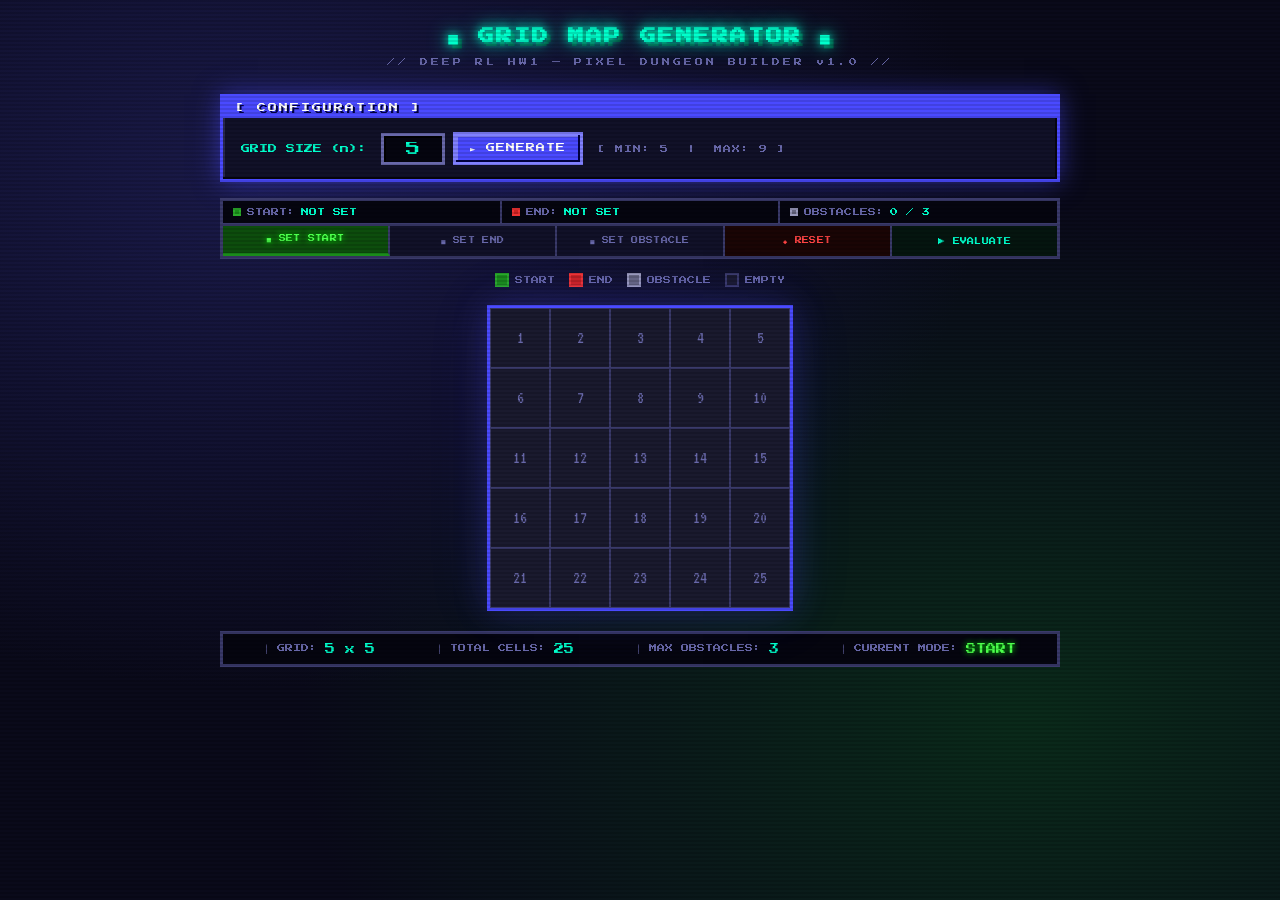
==== docs/index.html @ f70d20e1 "feat: 實作網格地圖策略評估的網頁應用程式，包含前端介面、後端邏輯與部署配置" ====
<!DOCTYPE html>
<html lang="zh-TW">

<head>
    <meta charset="UTF-8" />
    <meta name="viewport" content="width=device-width, initial-scale=1.0" />
    <title>Grid Map Generator — Deep RL HW1</title>
    <meta name="description"
        content="Interactive n×n Grid Map Generator with Policy Evaluation for Deep Reinforcement Learning." />
    <link rel="preconnect" href="https://fonts.googleapis.com" />
    <link href="https://fonts.googleapis.com/css2?family=Press+Start+2P&family=VT323:wght@400&display=swap"
        rel="stylesheet" />
    <style>
        /* ===== PIXEL ART THEME ===== */
        :root {
            --px-bg: #0a0a1a;
            --px-panel: #111128;
            --px-border: #3a3a6a;
            --px-accent: #4a4aff;
            --px-accent2: #00ffcc;
            --px-text: #c8c8ff;
            --px-dim: #6868aa;
            --px-start: #1a8c1a;
            --px-start-bg: #0d4d0d;
            --px-end: #cc2222;
            --px-end-bg: #5c0d0d;
            --px-obstacle: #666680;
            --px-obstacle-bg: #2a2a3a;
            --px-cell: #1a1a2e;
            --px-cell-hover: #252540;
            --px-shadow: #4a4aff88;
            --px-grid-border: #3a3a6a;
            --cell-size: 60px;
            --pixel-border: 3px;
        }

        * {
            box-sizing: border-box;
            margin: 0;
            padding: 0
        }

        body {
            background-color: var(--px-bg);
            color: var(--px-text);
            font-family: 'Press Start 2P', monospace;
            font-size: 10px;
            min-height: 100vh;
            overflow-x: hidden;
            background-image: radial-gradient(ellipse at 20% 20%, #1a1a4a 0%, transparent 50%), radial-gradient(ellipse at 80% 80%, #0a2a1a 0%, transparent 50%)
        }

        .scanlines {
            pointer-events: none;
            position: fixed;
            inset: 0;
            z-index: 9999;
            background: repeating-linear-gradient(0deg, transparent, transparent 2px, rgba(0, 0, 0, .12) 2px, rgba(0, 0, 0, .12) 4px)
        }

        .container {
            max-width: 880px;
            margin: 0 auto;
            padding: 28px 20px
        }

        header {
            text-align: center;
            margin-bottom: 28px
        }

        .title {
            font-size: 16px;
            color: var(--px-accent2);
            text-shadow: 0 0 10px var(--px-accent2), 0 0 20px var(--px-accent2), 4px 4px 0 #004433;
            letter-spacing: 2px;
            margin-bottom: 10px;
            animation: glitch 4s infinite
        }

        .subtitle {
            color: var(--px-dim);
            font-size: 8px;
            letter-spacing: 3px
        }

        @keyframes glitch {

            0%,
            95%,
            100% {
                text-shadow: 0 0 10px var(--px-accent2), 0 0 20px var(--px-accent2), 4px 4px 0 #004433
            }

            96% {
                text-shadow: -3px 0 #ff0080, 3px 0 #00ffff, 0 0 10px var(--px-accent2)
            }

            97% {
                text-shadow: 3px 0 #ff0080, -3px 0 #00ffff, 0 0 10px var(--px-accent2)
            }
        }

        /* CONTROL PANEL */
        .control-panel {
            background: var(--px-panel);
            border: var(--pixel-border) solid var(--px-accent);
            box-shadow: inset -2px -2px 0 #06060f, inset 2px 2px 0 #2a2a50, 0 0 24px var(--px-shadow);
            margin-bottom: 16px
        }

        .panel-header {
            background: var(--px-accent);
            color: #fff;
            font-size: 9px;
            padding: 6px 12px;
            letter-spacing: 2px;
            text-shadow: 2px 2px 0 #000044
        }

        .controls {
            padding: 14px 18px;
            display: flex;
            align-items: center;
            gap: 14px;
            flex-wrap: wrap
        }

        .pixel-label {
            color: var(--px-accent2);
            font-size: 9px;
            white-space: nowrap
        }

        .input-group {
            display: flex;
            gap: 8px;
            align-items: center
        }

        .pixel-input {
            background: #05050f;
            border: var(--pixel-border) solid var(--px-dim);
            color: var(--px-accent2);
            font-family: 'Press Start 2P', monospace;
            font-size: 14px;
            width: 64px;
            padding: 6px 10px;
            outline: none;
            text-align: center;
            box-shadow: inset 2px 2px 0 #000
        }

        .pixel-input:focus {
            border-color: var(--px-accent2);
            box-shadow: inset 2px 2px 0 #000, 0 0 10px rgba(0, 255, 204, .3)
        }

        .pixel-input::-webkit-inner-spin-button {
            -webkit-appearance: none
        }

        .pixel-btn {
            background: var(--px-accent);
            border: var(--pixel-border) solid #8080ff;
            color: #fff;
            font-family: 'Press Start 2P', monospace;
            font-size: 9px;
            padding: 8px 14px;
            cursor: pointer;
            box-shadow: inset -2px -2px 0 #000044, inset 2px 2px 0 #8080ff;
            letter-spacing: 1px;
            white-space: nowrap;
            transition: transform .05s
        }

        .pixel-btn:hover {
            background: #5a5aff;
            box-shadow: inset -2px -2px 0 #000044, inset 2px 2px 0 #aaaaf0, 0 0 12px rgba(74, 74, 255, .6)
        }

        .pixel-btn:active {
            transform: translate(2px, 2px)
        }

        .range-hint {
            color: var(--px-dim);
            font-size: 8px;
            letter-spacing: 1px
        }

        /* STATUS */
        .status-bar {
            background: #05050f;
            border: var(--pixel-border) solid var(--px-border);
            border-bottom: none;
            display: flex
        }

        .status-item {
            flex: 1;
            padding: 7px 10px;
            font-size: 8px;
            display: flex;
            align-items: center;
            gap: 6px;
            border-right: 2px solid var(--px-border);
            color: var(--px-dim)
        }

        .status-item:last-child {
            border-right: none
        }

        .status-dot {
            width: 8px;
            height: 8px;
            display: inline-block;
            border: 2px solid currentColor
        }

        .start-dot {
            background: var(--px-start);
            border-color: #2aaa2a
        }

        .end-dot {
            background: var(--px-end);
            border-color: #ee3333
        }

        .obstacle-dot {
            background: var(--px-obstacle);
            border-color: #9999bb
        }

        #startInfo,
        #endInfo,
        #obstacleInfo {
            color: var(--px-accent2);
            font-size: 8px
        }

        /* MODE SELECTOR */
        .mode-selector {
            display: flex;
            margin-bottom: 14px;
            border: var(--pixel-border) solid var(--px-border);
            overflow: hidden
        }

        .mode-btn {
            flex: 1;
            background: var(--px-panel);
            border: none;
            border-right: 2px solid var(--px-border);
            color: var(--px-dim);
            font-family: 'Press Start 2P', monospace;
            font-size: 7px;
            padding: 9px 2px;
            cursor: pointer;
            transition: background .1s, color .1s;
            letter-spacing: .3px
        }

        .mode-btn:last-child {
            border-right: none
        }

        .mode-btn:hover {
            background: var(--px-cell-hover);
            color: var(--px-text)
        }

        .mode-btn.active[id="modeStart"] {
            background: var(--px-start-bg);
            color: #4cff4c;
            border-bottom: 3px solid var(--px-start);
            text-shadow: 0 0 6px #0f0
        }

        .mode-btn.active[id="modeEnd"] {
            background: var(--px-end-bg);
            color: #ff6666;
            border-bottom: 3px solid var(--px-end);
            text-shadow: 0 0 6px red
        }

        .mode-btn.active[id="modeObstacle"] {
            background: var(--px-obstacle-bg);
            color: #aac;
            border-bottom: 3px solid var(--px-obstacle)
        }

        .reset-btn {
            background: #1a0505;
            color: #f44
        }

        .reset-btn:hover {
            background: #2a0808;
            color: #f66;
            text-shadow: 0 0 6px red
        }

        .eval-btn {
            background: #05150f;
            color: #0fc
        }

        .eval-btn:hover {
            background: #0a2d20;
            color: #8fe;
            text-shadow: 0 0 8px #0fc
        }

        .eval-btn.loading {
            color: var(--px-dim);
            animation: blink .6s step-end infinite
        }

        @keyframes blink {

            0%,
            100% {
                opacity: 1
            }

            50% {
                opacity: .3
            }
        }

        /* LEGEND */
        .legend {
            display: flex;
            gap: 14px;
            justify-content: center;
            margin-bottom: 18px;
            flex-wrap: wrap
        }

        .legend-item {
            display: flex;
            align-items: center;
            gap: 6px;
            font-size: 8px;
            color: var(--px-dim)
        }

        .legend-box {
            width: 14px;
            height: 14px;
            border: 2px solid var(--px-dim);
            display: inline-block
        }

        .start-box {
            background: var(--px-start);
            border-color: #2aaa2a
        }

        .end-box {
            background: var(--px-end);
            border-color: #ee3333
        }

        .obstacle-box {
            background: var(--px-obstacle);
            border-color: #9999bb
        }

        .empty-box {
            background: var(--px-cell);
            border-color: var(--px-border)
        }

        /* GRID */
        .grid-wrapper {
            display: flex;
            justify-content: center;
            margin-bottom: 20px
        }

        .grid-container {
            display: inline-grid;
            gap: 0;
            border: var(--pixel-border) solid var(--px-accent);
            box-shadow: 0 0 30px rgba(74, 74, 255, .25), 0 0 60px rgba(74, 74, 255, .1)
        }

        .grid-cell {
            width: var(--cell-size);
            height: var(--cell-size);
            background: var(--px-cell);
            border: 1px solid var(--px-grid-border);
            display: flex;
            align-items: center;
            justify-content: center;
            font-family: 'VT323', monospace;
            font-size: 18px;
            color: var(--px-dim);
            cursor: pointer;
            user-select: none;
            position: relative;
            transition: background .08s, color .08s
        }

        .grid-cell:hover {
            background: var(--px-cell-hover);
            color: var(--px-text);
            z-index: 1;
            box-shadow: inset 0 0 0 2px var(--px-accent2)
        }

        .grid-cell.start {
            background: var(--px-start);
            color: #afffaf;
            border-color: #2aaa2a;
            box-shadow: inset -2px -2px 0 #0a3a0a, inset 2px 2px 0 #3aee3a, 0 0 15px rgba(26, 140, 26, .6);
            text-shadow: 0 0 6px #0f0;
            animation: pulse-start 1.5s infinite
        }

        .grid-cell.end {
            background: var(--px-end);
            color: #ffafaf;
            border-color: #ee3333;
            box-shadow: inset -2px -2px 0 #3a0a0a, inset 2px 2px 0 #ee3a3a, 0 0 15px rgba(204, 34, 34, .6);
            text-shadow: 0 0 6px red;
            animation: pulse-end 1.5s infinite
        }

        .grid-cell.obstacle {
            background: var(--px-obstacle);
            color: #cce;
            border-color: #9999bb;
            box-shadow: inset -2px -2px 0 #22223a, inset 2px 2px 0 #aaac
        }

        .grid-cell.start::before,
        .grid-cell.end::before {
            content: '';
            position: absolute;
            inset: 3px;
            border: 2px solid rgba(255, 255, 255, .2);
            pointer-events: none
        }

        @keyframes pulse-start {

            0%,
            100% {
                box-shadow: inset -2px -2px 0 #0a3a0a, inset 2px 2px 0 #3aee3a, 0 0 10px rgba(26, 140, 26, .4)
            }

            50% {
                box-shadow: inset -2px -2px 0 #0a3a0a, inset 2px 2px 0 #3aee3a, 0 0 25px rgba(26, 140, 26, .9)
            }
        }

        @keyframes pulse-end {

            0%,
            100% {
                box-shadow: inset -2px -2px 0 #3a0a0a, inset 2px 2px 0 #ee3a3a, 0 0 10px rgba(204, 34, 34, .4)
            }

            50% {
                box-shadow: inset -2px -2px 0 #3a0a0a, inset 2px 2px 0 #ee3a3a, 0 0 25px rgba(204, 34, 34, .9)
            }
        }

        /* INFO */
        .info-panel {
            background: #05050f;
            border: var(--pixel-border) solid var(--px-border);
            padding: 10px 18px;
            display: flex;
            gap: 16px;
            flex-wrap: wrap;
            justify-content: space-around
        }

        .info-row {
            display: flex;
            gap: 8px;
            align-items: center;
            font-size: 8px
        }

        .info-label {
            color: var(--px-dim)
        }

        .info-value {
            color: var(--px-accent2);
            font-size: 10px
        }

        .mode-start {
            color: #4cff4c;
            text-shadow: 0 0 6px #0f0
        }

        .mode-end {
            color: #f66;
            text-shadow: 0 0 6px red
        }

        .mode-obstacle {
            color: #aac
        }

        /* TOAST */
        .toast {
            position: fixed;
            top: 20px;
            right: 20px;
            background: var(--px-panel);
            border: var(--pixel-border) solid var(--px-accent);
            color: var(--px-accent2);
            font-family: 'Press Start 2P', monospace;
            font-size: 8px;
            padding: 10px 18px;
            z-index: 10000;
            box-shadow: 0 0 20px var(--px-shadow);
            animation: slideIn .2s steps(4, end);
            letter-spacing: 1px;
            max-width: 250px;
            line-height: 1.8
        }

        .toast.error {
            border-color: var(--px-end);
            color: #f88;
            box-shadow: 0 0 20px rgba(204, 34, 34, .4)
        }

        .toast.success {
            border-color: var(--px-start);
            color: #8f8;
            box-shadow: 0 0 20px rgba(26, 140, 26, .4)
        }

        @keyframes slideIn {
            from {
                transform: translateX(120%)
            }

            to {
                transform: translateX(0)
            }
        }

        /* EVAL SECTION */
        .eval-section {
            margin-top: 24px;
            border: var(--pixel-border) solid var(--px-accent2);
            background: var(--px-panel);
            box-shadow: inset -2px -2px 0 #06060f, inset 2px 2px 0 #133322, 0 0 30px rgba(0, 255, 204, .12);
            animation: fadeInUp .4s ease
        }

        @keyframes fadeInUp {
            from {
                opacity: 0;
                transform: translateY(16px)
            }

            to {
                opacity: 1;
                transform: translateY(0)
            }
        }

        .eval-header {
            background: linear-gradient(90deg, #004433, #002244);
            border-bottom: 2px solid var(--px-accent2);
            padding: 8px 14px;
            display: flex;
            justify-content: space-between;
            align-items: center;
            flex-wrap: wrap;
            gap: 6px
        }

        .eval-title {
            color: var(--px-accent2);
            font-size: 9px;
            text-shadow: 0 0 8px var(--px-accent2);
            letter-spacing: 1px
        }

        .eval-subtitle {
            color: var(--px-dim);
            font-size: 7px;
            letter-spacing: 2px
        }

        .matrices-row {
            display: flex;
            padding: 18px;
            justify-content: center;
            flex-wrap: wrap;
            gap: 20px
        }

        .matrix-block {
            display: flex;
            flex-direction: column;
            align-items: center;
            gap: 10px
        }

        .matrix-title {
            color: var(--px-accent2);
            font-size: 8px;
            letter-spacing: 1px;
            text-shadow: 0 0 6px rgba(0, 255, 204, .4)
        }

        .matrix-grid {
            display: inline-grid;
            gap: 0;
            border: var(--pixel-border) solid var(--px-accent2);
            box-shadow: 0 0 20px rgba(0, 255, 204, .15)
        }

        .m-cell {
            border: 1px solid #2a2a50;
            display: flex;
            align-items: center;
            justify-content: center;
            font-family: 'VT323', monospace;
            user-select: none;
            transition: background .15s
        }

        .m-cell.val-cell {
            font-size: 13px;
            color: var(--px-accent2);
            background: var(--px-cell);
            padding: 4px;
            flex-direction: column;
            gap: 1px
        }

        .m-cell.pol-cell {
            font-size: 26px;
            color: var(--px-text);
            background: var(--px-cell)
        }

        .m-cell.m-obstacle {
            background: var(--px-obstacle) !important;
            color: #cce !important;
            box-shadow: inset -2px -2px 0 #22223a, inset 2px 2px 0 #aaac
        }

        .m-cell.m-start {
            background: var(--px-start) !important;
            color: #afffaf !important;
            box-shadow: inset -2px -2px 0 #0a3a0a, inset 2px 2px 0 #3aee3a;
            font-size: 11px
        }

        .m-cell.m-end {
            background: var(--px-end) !important;
            color: #ffafaf !important;
            box-shadow: inset -2px -2px 0 #3a0a0a, inset 2px 2px 0 #ee3a3a;
            font-size: 11px
        }

        .m-cell.val-pos {
            color: #44ffaa
        }

        .m-cell.val-neg {
            color: #f65
        }

        .m-cell.val-zero {
            color: var(--px-dim)
        }

        .val-num {
            font-size: 13px;
            line-height: 1
        }

        ::-webkit-scrollbar {
            width: 8px
        }

        ::-webkit-scrollbar-track {
            background: var(--px-bg)
        }

        ::-webkit-scrollbar-thumb {
            background: var(--px-border);
            border: 2px solid var(--px-bg)
        }

        ::-webkit-scrollbar-thumb:hover {
            background: var(--px-accent)
        }
    </style>
</head>

<body>
    <div class="scanlines"></div>
    <div class="container">
        <header>
            <h1 class="title">&#9632; GRID MAP GENERATOR &#9632;</h1>
            <div class="subtitle">// DEEP RL HW1 — PIXEL DUNGEON BUILDER v1.0 //</div>
        </header>

        <div class="control-panel">
            <div class="panel-header">[ CONFIGURATION ]</div>
            <div class="controls">
                <label class="pixel-label">GRID SIZE (n):</label>
                <div class="input-group">
                    <input type="number" id="gridSize" min="5" max="9" value="5" class="pixel-input" />
                    <button id="generateBtn" class="pixel-btn">&#9658; GENERATE</button>
                </div>
                <div class="range-hint">[ MIN: 5 &nbsp;|&nbsp; MAX: 9 ]</div>
            </div>
        </div>

        <div class="status-bar">
            <div class="status-item"><span class="status-dot start-dot"></span>START: <span id="startInfo">NOT
                    SET</span></div>
            <div class="status-item"><span class="status-dot end-dot"></span>END: <span id="endInfo">NOT SET</span>
            </div>
            <div class="status-item"><span class="status-dot obstacle-dot"></span>OBSTACLES: <span id="obstacleInfo">0 /
                    0</span></div>
        </div>

        <div class="mode-selector">
            <button class="mode-btn active" id="modeStart" onclick="setMode('start')">&#9632; SET START</button>
            <button class="mode-btn" id="modeEnd" onclick="setMode('end')">&#9632; SET END</button>
            <button class="mode-btn" id="modeObstacle" onclick="setMode('obstacle')">&#9632; SET OBSTACLE</button>
            <button class="mode-btn reset-btn" onclick="resetGrid()">&#9670; RESET</button>
            <button class="mode-btn eval-btn" id="evaluateBtn" onclick="runEvaluate()">&#9654; EVALUATE</button>
        </div>

        <div class="legend">
            <div class="legend-item"><span class="legend-box start-box"></span>START</div>
            <div class="legend-item"><span class="legend-box end-box"></span>END</div>
            <div class="legend-item"><span class="legend-box obstacle-box"></span>OBSTACLE</div>
            <div class="legend-item"><span class="legend-box empty-box"></span>EMPTY</div>
        </div>

        <div class="grid-wrapper">
            <div id="gridContainer" class="grid-container"></div>
        </div>

        <div class="info-panel">
            <div class="info-row"><span class="info-label">&#9474; GRID:</span><span id="gridDim" class="info-value">5 x
                    5</span></div>
            <div class="info-row"><span class="info-label">&#9474; TOTAL CELLS:</span><span id="totalCells"
                    class="info-value">25</span></div>
            <div class="info-row"><span class="info-label">&#9474; MAX OBSTACLES:</span><span id="maxObs"
                    class="info-value">3</span></div>
            <div class="info-row"><span class="info-label">&#9474; CURRENT MODE:</span><span id="currentMode"
                    class="info-value mode-start">START</span></div>
        </div>

        <div id="evalSection" class="eval-section" style="display:none;">
            <div class="eval-header">
                <span class="eval-title">&#9654; POLICY EVALUATION RESULTS</span>
                <span class="eval-subtitle">// &gamma;=0.9 | convergence &theta;=1e-6 //</span>
            </div>
            <div class="matrices-row">
                <div class="matrix-block">
                    <div class="matrix-title">[ VALUE MATRIX V(s) ]</div>
                    <div id="valueGrid" class="matrix-grid"></div>
                </div>
                <div class="matrix-block">
                    <div class="matrix-title">[ POLICY MATRIX &pi;(s) ]</div>
                    <div id="policyGrid" class="matrix-grid"></div>
                </div>
            </div>
        </div>
    </div>

    <script>
        // ===== POLICY EVALUATION (pure JS - same logic as Python backend) =====
        const ACTIONS = ['U', 'D', 'L', 'R'];
        const ARROW = { U: '↑', D: '↓', L: '←', R: '→' };

        function getNeighbor(s, n, action) {
            let row = Math.floor(s / n), col = s % n;
            if (action === 'U') row = Math.max(row - 1, 0);
            else if (action === 'D') row = Math.min(row + 1, n - 1);
            else if (action === 'L') col = Math.max(col - 1, 0);
            else col = Math.min(col + 1, n - 1);
            return row * n + col;
        }

        function policyEvaluation(n, startS, endS, obsSet, gamma = 0.9, theta = 1e-6, maxIter = 2000) {
            const total = n * n;
            const terminal = new Set([endS, ...obsSet]);
            let V = new Array(total).fill(0);
            V[endS] = 1.0;
            obsSet.forEach(s => V[s] = -1.0);

            for (let iter = 0; iter < maxIter; iter++) {
                let delta = 0;
                const newV = [...V];
                for (let s = 0; s < total; s++) {
                    if (terminal.has(s)) continue;
                    let val = 0;
                    for (const a of ACTIONS) {
                        const s2 = getNeighbor(s, n, a);
                        const r = s2 === endS ? 1.0 : obsSet.has(s2) ? -1.0 : -0.04;
                        val += 0.25 * (r + gamma * V[s2]);
                    }
                    newV[s] = val;
                    delta = Math.max(delta, Math.abs(newV[s] - V[s]));
                }
                V = newV;
                if (delta < theta) break;
            }

            const policy = [];
            for (let s = 0; s < total; s++) {
                if (terminal.has(s)) { policy.push(null); continue; }
                let bestA = null, bestV = -Infinity;
                for (const a of ACTIONS) {
                    const s2 = getNeighbor(s, n, a);
                    const r = s2 === endS ? 1.0 : obsSet.has(s2) ? -1.0 : -0.04;
                    const q = r + gamma * V[s2];
                    if (q > bestV) { bestV = q; bestA = a; }
                }
                policy.push(ARROW[bestA]);
            }
            return { values: V, policy };
        }

        // ===== STATE =====
        let n = 5, maxObstacles = 3, mode = 'start', startCell = null, endCell = null;
        let obstacles = new Set();

        function setMode(m) {
            mode = m;
            document.querySelectorAll('.mode-btn').forEach(b => b.classList.remove('active'));
            document.getElementById('mode' + m[0].toUpperCase() + m.slice(1)).classList.add('active');
            const el = document.getElementById('currentMode');
            el.textContent = m.toUpperCase();
            el.className = 'info-value mode-' + m;
        }

        function generateGrid(size) {
            n = size; maxObstacles = n - 2; startCell = null; endCell = null; obstacles = new Set();
            const c = document.getElementById('gridContainer');
            c.style.gridTemplateColumns = `repeat(${n},var(--cell-size))`;
            c.innerHTML = '';
            for (let i = 1; i <= n * n; i++) {
                const cell = document.createElement('div');
                cell.classList.add('grid-cell'); cell.dataset.id = i; cell.textContent = i;
                cell.addEventListener('click', () => handleCellClick(i, cell));
                c.appendChild(cell);
            }
            document.getElementById('gridDim').textContent = `${n} x ${n}`;
            document.getElementById('totalCells').textContent = n * n;
            document.getElementById('maxObs').textContent = maxObstacles;
            document.getElementById('evalSection').style.display = 'none';
            updateStatus();
        }

        function handleCellClick(id, cell) {
            if (mode === 'start') {
                if (id === endCell) { showToast('Cannot place START on END!', 'error'); return; }
                if (startCell !== null) { const o = document.querySelector(`.grid-cell[data-id="${startCell}"]`); if (o) o.classList.remove('start'); }
                if (obstacles.has(id)) { obstacles.delete(id); cell.classList.remove('obstacle'); }
                startCell = id; cell.classList.remove('end'); cell.classList.add('start');
                showToast(`START → cell ${id}`, 'success');
            } else if (mode === 'end') {
                if (id === startCell) { showToast('Cannot place END on START!', 'error'); return; }
                if (endCell !== null) { const o = document.querySelector(`.grid-cell[data-id="${endCell}"]`); if (o) o.classList.remove('end'); }
                if (obstacles.has(id)) { obstacles.delete(id); cell.classList.remove('obstacle'); }
                endCell = id; cell.classList.remove('start'); cell.classList.add('end');
                showToast(`END → cell ${id}`, 'success');
            } else {
                if (id === startCell || id === endCell) { showToast('Cannot place here!', 'error'); return; }
                if (obstacles.has(id)) { obstacles.delete(id); cell.classList.remove('obstacle'); showToast(`Obstacle removed cell ${id}`, 'success'); }
                else {
                    if (obstacles.size >= maxObstacles) { showToast(`Max ${maxObstacles} obstacles!`, 'error'); return; }
                    obstacles.add(id); cell.classList.add('obstacle');
                    showToast(`Obstacle at cell ${id}`, 'success');
                }
            }
            updateStatus();
        }

        function resetGrid() {
            startCell = null; endCell = null; obstacles = new Set();
            document.querySelectorAll('.grid-cell').forEach(c => c.classList.remove('start', 'end', 'obstacle'));
            document.getElementById('evalSection').style.display = 'none';
            updateStatus(); showToast('Grid reset!', 'success');
        }

        function updateStatus() {
            document.getElementById('startInfo').textContent = startCell ? `CELL ${startCell}` : 'NOT SET';
            document.getElementById('endInfo').textContent = endCell ? `CELL ${endCell}` : 'NOT SET';
            document.getElementById('obstacleInfo').textContent = `${obstacles.size} / ${maxObstacles}`;
        }

        function runEvaluate() {
            if (!startCell || !endCell) { showToast('Set START and END first!', 'error'); return; }
            const btn = document.getElementById('evaluateBtn');
            btn.classList.add('loading'); btn.textContent = '⏳ RUNNING...';

            // Run in next tick so UI updates
            setTimeout(() => {
                const startS = startCell - 1, endS = endCell - 1;
                const obsSet = new Set([...obstacles].map(o => o - 1));
                const { values, policy } = policyEvaluation(n, startS, endS, obsSet);
                renderMatrices(n, values, policy, startS, endS, obsSet);
                btn.classList.remove('loading'); btn.textContent = '▶ EVALUATE';
                showToast('Evaluation complete!', 'success');
            }, 30);
        }

        function renderMatrices(N, values, policy, startS, endS, obsSet) {
            const cw = Math.max(62, Math.floor(440 / N));
            const ch = Math.max(44, Math.floor(260 / N));
            function cellType(s) { if (s === startS) return 'm-start'; if (s === endS) return 'm-end'; if (obsSet.has(s)) return 'm-obstacle'; return ''; }

            const vg = document.getElementById('valueGrid');
            vg.style.gridTemplateColumns = `repeat(${N},${cw}px)`; vg.innerHTML = '';
            for (let s = 0; s < N * N; s++) {
                const c = document.createElement('div');
                c.classList.add('m-cell', 'val-cell');
                c.style.width = cw + 'px'; c.style.height = ch + 'px';
                const t = cellType(s);
                if (t) {
                    c.classList.add(t);
                    if (t === 'm-start') c.innerHTML = '<span>S</span><span class="val-num">' + values[s].toFixed(2) + '</span>';
                    else if (t === 'm-end') c.innerHTML = '<span>G</span><span class="val-num">' + values[s].toFixed(2) + '</span>';
                    else c.innerHTML = '<span>■</span>';
                } else {
                    const v = values[s];
                    c.classList.add(v > 0.05 ? 'val-pos' : v < -0.05 ? 'val-neg' : 'val-zero');
                    c.innerHTML = `<span class="val-num">${v.toFixed(3)}</span>`;
                }
                vg.appendChild(c);
            }

            const pg = document.getElementById('policyGrid');
            pg.style.gridTemplateColumns = `repeat(${N},${cw}px)`; pg.innerHTML = '';
            for (let s = 0; s < N * N; s++) {
                const c = document.createElement('div');
                c.classList.add('m-cell', 'pol-cell');
                c.style.width = cw + 'px'; c.style.height = ch + 'px';
                const t = cellType(s);
                if (t) { c.classList.add(t); c.textContent = t === 'm-start' ? 'S' : t === 'm-end' ? 'G' : '■'; }
                else c.textContent = policy[s] || '';
                pg.appendChild(c);
            }
            const sec = document.getElementById('evalSection');
            sec.style.display = 'block';
            sec.scrollIntoView({ behavior: 'smooth', block: 'start' });
        }

        let toastTimer = null;
        function showToast(msg, type = '') {
            const ex = document.querySelector('.toast'); if (ex) ex.remove();
            if (toastTimer) clearTimeout(toastTimer);
            const t = document.createElement('div'); t.className = `toast ${type}`; t.textContent = msg;
            document.body.appendChild(t);
            toastTimer = setTimeout(() => t.remove(), 2200);
        }

        document.getElementById('generateBtn').addEventListener('click', () => {
            const v = parseInt(document.getElementById('gridSize').value, 10);
            if (isNaN(v) || v < 5 || v > 9) { showToast('Enter 5 to 9!', 'error'); return; }
            generateGrid(v); showToast(`${v}x${v} grid generated!`, 'success');
        });
        document.getElementById('gridSize').addEventListener('keydown', e => { if (e.key === 'Enter') document.getElementById('generateBtn').click(); });

        generateGrid(5); setMode('start');
    </script>
</body>

</html>
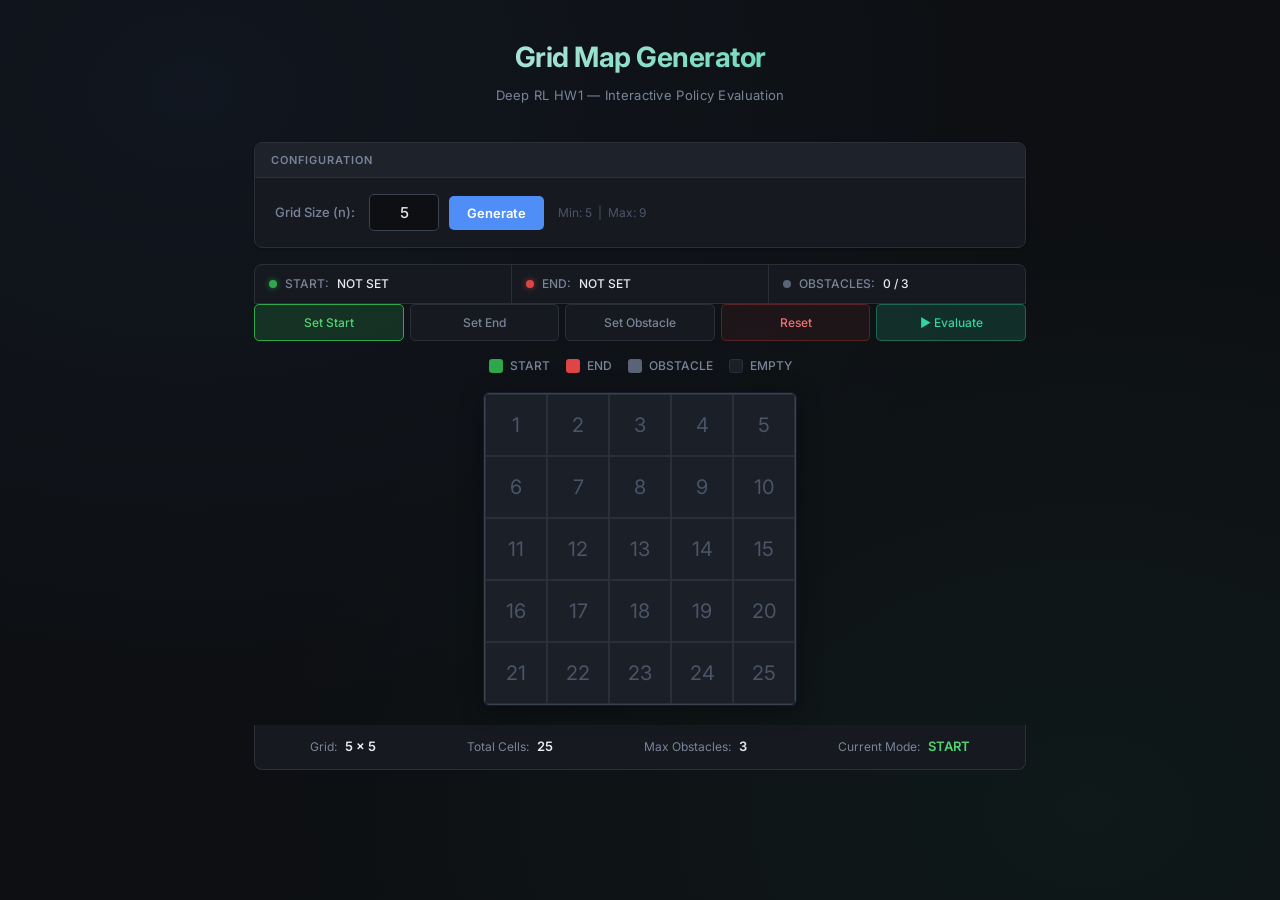
==== commit 9aa6bb52: "feat: 重新設計使用者介面為現代簡約深色主題。" ====
--- a/docs/index.html
+++ b/docs/index.html
@@ -8,30 +8,33 @@
     <meta name="description"
         content="Interactive n×n Grid Map Generator with Policy Evaluation for Deep Reinforcement Learning." />
     <link rel="preconnect" href="https://fonts.googleapis.com" />
-    <link href="https://fonts.googleapis.com/css2?family=Press+Start+2P&family=VT323:wght@400&display=swap"
-        rel="stylesheet" />
+    <link href="https://fonts.googleapis.com/css2?family=Inter:wght@400;500;600;700&display=swap" rel="stylesheet" />
     <style>
-        /* ===== PIXEL ART THEME ===== */
+        /* ===== MODERN MINIMAL DARK THEME ===== */
         :root {
-            --px-bg: #0a0a1a;
-            --px-panel: #111128;
-            --px-border: #3a3a6a;
-            --px-accent: #4a4aff;
-            --px-accent2: #00ffcc;
-            --px-text: #c8c8ff;
-            --px-dim: #6868aa;
-            --px-start: #1a8c1a;
-            --px-start-bg: #0d4d0d;
-            --px-end: #cc2222;
-            --px-end-bg: #5c0d0d;
-            --px-obstacle: #666680;
-            --px-obstacle-bg: #2a2a3a;
-            --px-cell: #1a1a2e;
-            --px-cell-hover: #252540;
-            --px-shadow: #4a4aff88;
-            --px-grid-border: #3a3a6a;
-            --cell-size: 60px;
-            --pixel-border: 3px;
+            --bg: #0d0f12;
+            --surface: #161a20;
+            --surface2: #1e232b;
+            --border: #2a2f38;
+            --border-strong: #3a4150;
+            --accent: #4f8ef7;
+            --accent-dim: rgba(79, 142, 247, 0.15);
+            --accent2: #34d4a0;
+            --accent2-dim: rgba(52, 212, 160, 0.15);
+            --text: #e8eaf0;
+            --text-dim: #7a8499;
+            --text-muted: #4a5568;
+            --start: #2ea84b;
+            --start-dim: rgba(46, 168, 75, 0.2);
+            --end: #e04545;
+            --end-dim: rgba(224, 69, 69, 0.2);
+            --obstacle: #5a6378;
+            --obstacle-dim: rgba(90, 99, 120, 0.3);
+            --cell: #1a1f28;
+            --cell-hover: #202631;
+            --radius: 8px;
+            --radius-sm: 5px;
+            --cell-size: 62px;
         }
 
         * {
@@ -41,85 +44,72 @@
         }
 
         body {
-            background-color: var(--px-bg);
-            color: var(--px-text);
-            font-family: 'Press Start 2P', monospace;
-            font-size: 10px;
+            background-color: var(--bg);
+            color: var(--text);
+            font-family: 'Inter', -apple-system, BlinkMacSystemFont, sans-serif;
+            font-size: 14px;
+            line-height: 1.5;
             min-height: 100vh;
             overflow-x: hidden;
-            background-image: radial-gradient(ellipse at 20% 20%, #1a1a4a 0%, transparent 50%), radial-gradient(ellipse at 80% 80%, #0a2a1a 0%, transparent 50%)
+            background-image: radial-gradient(ellipse at 15% 10%, rgba(79, 142, 247, 0.06) 0%, transparent 55%), radial-gradient(ellipse at 85% 90%, rgba(52, 212, 160, 0.05) 0%, transparent 55%)
         }
 
         .scanlines {
-            pointer-events: none;
-            position: fixed;
-            inset: 0;
-            z-index: 9999;
-            background: repeating-linear-gradient(0deg, transparent, transparent 2px, rgba(0, 0, 0, .12) 2px, rgba(0, 0, 0, .12) 4px)
+            display: none
         }
 
         .container {
-            max-width: 880px;
+            max-width: 820px;
             margin: 0 auto;
-            padding: 28px 20px
+            padding: 36px 24px 48px
         }
 
         header {
             text-align: center;
-            margin-bottom: 28px
+            margin-bottom: 36px
         }
 
         .title {
-            font-size: 16px;
-            color: var(--px-accent2);
-            text-shadow: 0 0 10px var(--px-accent2), 0 0 20px var(--px-accent2), 4px 4px 0 #004433;
-            letter-spacing: 2px;
-            margin-bottom: 10px;
-            animation: glitch 4s infinite
+            font-size: 28px;
+            font-weight: 700;
+            letter-spacing: -0.5px;
+            margin-bottom: 8px;
+            background: linear-gradient(135deg, #e8eaf0 0%, var(--accent2) 100%);
+            -webkit-background-clip: text;
+            -webkit-text-fill-color: transparent;
+            background-clip: text
         }
 
         .subtitle {
-            color: var(--px-dim);
-            font-size: 8px;
-            letter-spacing: 3px
-        }
-
-        @keyframes glitch {
-
-            0%,
-            95%,
-            100% {
-                text-shadow: 0 0 10px var(--px-accent2), 0 0 20px var(--px-accent2), 4px 4px 0 #004433
-            }
-
-            96% {
-                text-shadow: -3px 0 #ff0080, 3px 0 #00ffff, 0 0 10px var(--px-accent2)
-            }
-
-            97% {
-                text-shadow: 3px 0 #ff0080, -3px 0 #00ffff, 0 0 10px var(--px-accent2)
-            }
+            color: var(--text-dim);
+            font-size: 13px;
+            font-weight: 400;
+            letter-spacing: 0.3px
         }
 
         /* CONTROL PANEL */
         .control-panel {
-            background: var(--px-panel);
-            border: var(--pixel-border) solid var(--px-accent);
-            box-shadow: inset -2px -2px 0 #06060f, inset 2px 2px 0 #2a2a50, 0 0 24px var(--px-shadow);
-            margin-bottom: 16px
+            background: var(--surface);
+            border: 1px solid var(--border);
+            border-radius: var(--radius);
+            margin-bottom: 16px;
+            overflow: hidden;
+            box-shadow: 0 1px 3px rgba(0, 0, 0, 0.3)
         }
 
         .panel-header {
-            background: var(--px-accent);
-            color: #fff;
-            font-size: 9px;
-            padding: 6px 12px;
-            letter-spacing: 2px;
-            text-shadow: 2px 2px 0 #000044
+            background: var(--surface2);
+            color: var(--text-dim);
+            font-size: 11px;
+            font-weight: 600;
+            text-transform: uppercase;
+            letter-spacing: 1px;
+            padding: 9px 16px;
+            border-bottom: 1px solid var(--border)
         }
 
         .controls {
-            padding: 14px 18px;
+            padding: 16px 20px;
             display: flex;
             align-items: center;
             gap: 14px;
@@ -127,33 +117,36 @@
         }
 
         .pixel-label {
-            color: var(--px-accent2);
-            font-size: 9px;
+            color: var(--text-dim);
+            font-size: 13px;
+            font-weight: 500;
             white-space: nowrap
         }
 
         .input-group {
             display: flex;
-            gap: 8px;
+            gap: 10px;
             align-items: center
         }
 
         .pixel-input {
-            background: #05050f;
-            border: var(--pixel-border) solid var(--px-dim);
-            color: var(--px-accent2);
-            font-family: 'Press Start 2P', monospace;
-            font-size: 14px;
-            width: 64px;
-            padding: 6px 10px;
+            background: var(--bg);
+            border: 1px solid var(--border-strong);
+            border-radius: var(--radius-sm);
+            color: var(--text);
+            font-family: 'Inter', sans-serif;
+            font-size: 15px;
+            font-weight: 500;
+            width: 70px;
+            padding: 8px 12px;
             outline: none;
             text-align: center;
-            box-shadow: inset 2px 2px 0 #000
+            transition: border-color 0.15s, box-shadow 0.15s
         }
 
         .pixel-input:focus {
-            border-color: var(--px-accent2);
-            box-shadow: inset 2px 2px 0 #000, 0 0 10px rgba(0, 255, 204, .3)
+            border-color: var(--accent);
+            box-shadow: 0 0 0 3px var(--accent-dim)
         }
 
         .pixel-input::-webkit-inner-spin-button {
@@ -161,51 +154,52 @@
         }
 
         .pixel-btn {
-            background: var(--px-accent);
-            border: var(--pixel-border) solid #8080ff;
+            background: var(--accent);
+            border: none;
+            border-radius: var(--radius-sm);
             color: #fff;
-            font-family: 'Press Start 2P', monospace;
-            font-size: 9px;
-            padding: 8px 14px;
+            font-family: 'Inter', sans-serif;
+            font-size: 13px;
+            font-weight: 600;
+            padding: 9px 18px;
             cursor: pointer;
-            box-shadow: inset -2px -2px 0 #000044, inset 2px 2px 0 #8080ff;
-            letter-spacing: 1px;
-            white-space: nowrap;
-            transition: transform .05s
+            transition: background 0.15s, transform 0.1s, box-shadow 0.15s;
+            white-space: nowrap
         }
 
         .pixel-btn:hover {
-            background: #5a5aff;
-            box-shadow: inset -2px -2px 0 #000044, inset 2px 2px 0 #aaaaf0, 0 0 12px rgba(74, 74, 255, .6)
+            background: #6a9df9;
+            box-shadow: 0 2px 12px rgba(79, 142, 247, 0.4)
         }
 
         .pixel-btn:active {
-            transform: translate(2px, 2px)
+            transform: scale(0.97)
         }
 
         .range-hint {
-            color: var(--px-dim);
-            font-size: 8px;
-            letter-spacing: 1px
+            color: var(--text-muted);
+            font-size: 12px
         }
 
         /* STATUS */
         .status-bar {
-            background: #05050f;
-            border: var(--pixel-border) solid var(--px-border);
-            border-bottom: none;
-            display: flex
+            background: var(--surface);
+            border: 1px solid var(--border);
+            border-radius: var(--radius) var(--radius) 0 0;
+            display: flex;
+            overflow: hidden
         }
 
         .status-item {
             flex: 1;
-            padding: 7px 10px;
-            font-size: 8px;
+            padding: 10px 14px;
+            font-size: 12px;
+            font-weight: 500;
             display: flex;
             align-items: center;
-            gap: 6px;
-            border-right: 2px solid var(--px-border);
-            color: var(--px-dim)
+            gap: 8px;
+            border-right: 1px solid var(--border);
+            color: var(--text-dim)
         }
 
         .status-item:last-child {
@@ -216,110 +210,110 @@
             width: 8px;
             height: 8px;
             display: inline-block;
-            border: 2px solid currentColor
+            border-radius: 50%;
+            flex-shrink: 0
         }
 
         .start-dot {
-            background: var(--px-start);
-            border-color: #2aaa2a
+            background: var(--start);
+            box-shadow: 0 0 6px rgba(46, 168, 75, 0.6)
         }
 
         .end-dot {
-            background: var(--px-end);
-            border-color: #ee3333
+            background: var(--end);
+            box-shadow: 0 0 6px rgba(224, 69, 69, 0.6)
         }
 
         .obstacle-dot {
-            background: var(--px-obstacle);
-            border-color: #9999bb
+            background: var(--obstacle)
         }
 
         #startInfo,
         #endInfo,
         #obstacleInfo {
-            color: var(--px-accent2);
-            font-size: 8px
+            color: var(--text);
+            font-size: 12px;
+            font-weight: 500
         }
 
         /* MODE SELECTOR */
         .mode-selector {
             display: flex;
-            margin-bottom: 14px;
-            border: var(--pixel-border) solid var(--px-border);
-            overflow: hidden
+            gap: 6px;
+            margin-bottom: 16px;
+            flex-wrap: wrap
         }
 
         .mode-btn {
             flex: 1;
-            background: var(--px-panel);
-            border: none;
-            border-right: 2px solid var(--px-border);
-            color: var(--px-dim);
-            font-family: 'Press Start 2P', monospace;
-            font-size: 7px;
-            padding: 9px 2px;
+            min-width: 90px;
+            background: var(--surface);
+            border: 1px solid var(--border);
+            border-radius: var(--radius-sm);
+            color: var(--text-dim);
+            font-family: 'Inter', sans-serif;
+            font-size: 12px;
+            font-weight: 500;
+            padding: 10px 8px;
             cursor: pointer;
-            transition: background .1s, color .1s;
-            letter-spacing: .3px
-        }
-
-        .mode-btn:last-child {
-            border-right: none
+            transition: background 0.15s, color 0.15s, border-color 0.15s;
+            white-space: nowrap
         }
 
         .mode-btn:hover {
-            background: var(--px-cell-hover);
-            color: var(--px-text)
+            background: var(--surface2);
+            color: var(--text);
+            border-color: var(--border-strong)
         }
 
         .mode-btn.active[id="modeStart"] {
-            background: var(--px-start-bg);
-            color: #4cff4c;
-            border-bottom: 3px solid var(--px-start);
-            text-shadow: 0 0 6px #0f0
+            background: var(--start-dim);
+            color: #52d472;
+            border-color: var(--start)
         }
 
         .mode-btn.active[id="modeEnd"] {
-            background: var(--px-end-bg);
-            color: #ff6666;
-            border-bottom: 3px solid var(--px-end);
-            text-shadow: 0 0 6px red
+            background: var(--end-dim);
+            color: #f07070;
+            border-color: var(--end)
         }
 
         .mode-btn.active[id="modeObstacle"] {
-            background: var(--px-obstacle-bg);
-            color: #aac;
-            border-bottom: 3px solid var(--px-obstacle)
+            background: var(--obstacle-dim);
+            color: #a0aec0;
+            border-color: var(--obstacle)
         }
 
         .reset-btn {
-            background: #1a0505;
-            color: #f44
+            background: rgba(224, 69, 69, 0.08);
+            color: #f07070;
+            border-color: rgba(224, 69, 69, 0.3)
         }
 
         .reset-btn:hover {
-            background: #2a0808;
-            color: #f66;
-            text-shadow: 0 0 6px red
+            background: rgba(224, 69, 69, 0.15);
+            color: #f58888;
+            border-color: var(--end)
         }
 
         .eval-btn {
-            background: #05150f;
-            color: #0fc
+            background: var(--accent2-dim);
+            color: var(--accent2);
+            border-color: rgba(52, 212, 160, 0.35)
         }
 
         .eval-btn:hover {
-            background: #0a2d20;
-            color: #8fe;
-            text-shadow: 0 0 8px #0fc
+            background: rgba(52, 212, 160, 0.2);
+            color: #52e8b4;
+            border-color: var(--accent2)
         }
 
         .eval-btn.loading {
-            color: var(--px-dim);
-            animation: blink .6s step-end infinite
-        }
-
-        @keyframes blink {
+            color: var(--text-muted);
+            animation: pulse-opacity 0.8s ease-in-out infinite
+        }
+
+        @keyframes pulse-opacity {
 
             0%,
             100% {
@@ -327,14 +321,14 @@
             }
 
             50% {
-                opacity: .3
+                opacity: 0.4
             }
         }
 
         /* LEGEND */
         .legend {
             display: flex;
-            gap: 14px;
+            gap: 16px;
             justify-content: center;
             margin-bottom: 18px;
             flex-wrap: wrap
@@ -343,36 +337,39 @@
         .legend-item {
             display: flex;
             align-items: center;
-            gap: 6px;
-            font-size: 8px;
-            color: var(--px-dim)
+            gap: 7px;
+            font-size: 12px;
+            font-weight: 500;
+            color: var(--text-dim)
         }
 
         .legend-box {
             width: 14px;
             height: 14px;
-            border: 2px solid var(--px-dim);
-            display: inline-block
+            border-radius: 3px;
+            border: 1px solid transparent;
+            display: inline-block;
+            flex-shrink: 0
         }
 
         .start-box {
-            background: var(--px-start);
-            border-color: #2aaa2a
+            background: var(--start);
+            border-color: rgba(46, 168, 75, 0.5)
         }
 
         .end-box {
-            background: var(--px-end);
-            border-color: #ee3333
+            background: var(--end);
+            border-color: rgba(224, 69, 69, 0.5)
         }
 
         .obstacle-box {
-            background: var(--px-obstacle);
-            border-color: #9999bb
+            background: var(--obstacle);
+            border-color: rgba(90, 99, 120, 0.5)
         }
 
         .empty-box {
-            background: var(--px-cell);
-            border-color: var(--px-border)
+            background: var(--cell);
+            border-color: var(--border)
         }
 
         /* GRID */
@@ -385,65 +382,66 @@
         .grid-container {
             display: inline-grid;
             gap: 0;
-            border: var(--pixel-border) solid var(--px-accent);
-            box-shadow: 0 0 30px rgba(74, 74, 255, .25), 0 0 60px rgba(74, 74, 255, .1)
+            border: 1px solid var(--border-strong);
+            border-radius: var(--radius-sm);
+            overflow: hidden;
+            box-shadow: 0 0 0 1px rgba(79, 142, 247, 0.1), 0 4px 24px rgba(0, 0, 0, 0.4)
         }
 
         .grid-cell {
             width: var(--cell-size);
             height: var(--cell-size);
-            background: var(--px-cell);
-            border: 1px solid var(--px-grid-border);
+            background: var(--cell);
+            border: 1px solid var(--border);
             display: flex;
             align-items: center;
             justify-content: center;
-            font-family: 'VT323', monospace;
-            font-size: 18px;
-            color: var(--px-dim);
+            font-family: 'Inter', sans-serif;
+            font-size: 20px;
+            color: var(--text-muted);
             cursor: pointer;
             user-select: none;
             position: relative;
-            transition: background .08s, color .08s
+            transition: background 0.12s, color 0.12s
         }
 
         .grid-cell:hover {
-            background: var(--px-cell-hover);
-            color: var(--px-text);
+            background: var(--cell-hover);
+            color: var(--text-dim);
             z-index: 1;
-            box-shadow: inset 0 0 0 2px var(--px-accent2)
+            box-shadow: inset 0 0 0 2px var(--accent)
         }
 
         .grid-cell.start {
-            background: var(--px-start);
-            color: #afffaf;
-            border-color: #2aaa2a;
-            box-shadow: inset -2px -2px 0 #0a3a0a, inset 2px 2px 0 #3aee3a, 0 0 15px rgba(26, 140, 26, .6);
-            text-shadow: 0 0 6px #0f0;
-            animation: pulse-start 1.5s infinite
+            background: var(--start-dim);
+            color: #6fdf8a;
+            border-color: rgba(46, 168, 75, 0.4);
+            box-shadow: inset 0 0 0 2px rgba(46, 168, 75, 0.5);
+            animation: pulse-start 2s ease-in-out infinite
         }
 
         .grid-cell.end {
-            background: var(--px-end);
-            color: #ffafaf;
-            border-color: #ee3333;
-            box-shadow: inset -2px -2px 0 #3a0a0a, inset 2px 2px 0 #ee3a3a, 0 0 15px rgba(204, 34, 34, .6);
-            text-shadow: 0 0 6px red;
-            animation: pulse-end 1.5s infinite
+            background: var(--end-dim);
+            color: #f08080;
+            border-color: rgba(224, 69, 69, 0.4);
+            box-shadow: inset 0 0 0 2px rgba(224, 69, 69, 0.5);
+            animation: pulse-end 2s ease-in-out infinite
         }
 
         .grid-cell.obstacle {
-            background: var(--px-obstacle);
-            color: #cce;
-            border-color: #9999bb;
-            box-shadow: inset -2px -2px 0 #22223a, inset 2px 2px 0 #aaac
+            background: var(--obstacle-dim);
+            color: #8090a8;
+            border-color: rgba(90, 99, 120, 0.4);
+            cursor: pointer
         }
 
         .grid-cell.start::before,
         .grid-cell.end::before {
             content: '';
             position: absolute;
-            inset: 3px;
-            border: 2px solid rgba(255, 255, 255, .2);
+            inset: 4px;
+            border: 1px solid rgba(255, 255, 255, 0.1);
+            border-radius: 3px;
             pointer-events: none
         }
 
@@ -451,11 +449,11 @@
 
             0%,
             100% {
-                box-shadow: inset -2px -2px 0 #0a3a0a, inset 2px 2px 0 #3aee3a, 0 0 10px rgba(26, 140, 26, .4)
+                box-shadow: inset 0 0 0 2px rgba(46, 168, 75, 0.4)
             }
 
             50% {
-                box-shadow: inset -2px -2px 0 #0a3a0a, inset 2px 2px 0 #3aee3a, 0 0 25px rgba(26, 140, 26, .9)
+                box-shadow: inset 0 0 0 2px rgba(46, 168, 75, 0.8), 0 0 14px rgba(46, 168, 75, 0.3)
             }
         }
 
@@ -463,21 +461,23 @@
 
             0%,
             100% {
-                box-shadow: inset -2px -2px 0 #3a0a0a, inset 2px 2px 0 #ee3a3a, 0 0 10px rgba(204, 34, 34, .4)
+                box-shadow: inset 0 0 0 2px rgba(224, 69, 69, 0.4)
             }
 
             50% {
-                box-shadow: inset -2px -2px 0 #3a0a0a, inset 2px 2px 0 #ee3a3a, 0 0 25px rgba(204, 34, 34, .9)
+                box-shadow: inset 0 0 0 2px rgba(224, 69, 69, 0.8), 0 0 14px rgba(224, 69, 69, 0.3)
             }
         }
 
         /* INFO */
         .info-panel {
-            background: #05050f;
-            border: var(--pixel-border) solid var(--px-border);
-            padding: 10px 18px;
-            display: flex;
-            gap: 16px;
+            background: var(--surface);
+            border: 1px solid var(--border);
+            border-top: none;
+            border-radius: 0 0 var(--radius) var(--radius);
+            padding: 12px 20px;
+            display: flex;
+            gap: 20px;
             flex-wrap: wrap;
             justify-content: space-around
         }
@@ -486,86 +486,90 @@
             display: flex;
             gap: 8px;
             align-items: center;
-            font-size: 8px
+            font-size: 12px
         }
 
         .info-label {
-            color: var(--px-dim)
+            color: var(--text-dim)
         }
 
         .info-value {
-            color: var(--px-accent2);
-            font-size: 10px
+            color: var(--text);
+            font-size: 13px;
+            font-weight: 600
         }
 
         .mode-start {
-            color: #4cff4c;
-            text-shadow: 0 0 6px #0f0
+            color: #52d472
         }
 
         .mode-end {
-            color: #f66;
-            text-shadow: 0 0 6px red
+            color: #f07070
         }
 
         .mode-obstacle {
-            color: #aac
+            color: #a0aec0
         }
 
         /* TOAST */
         .toast {
             position: fixed;
-            top: 20px;
-            right: 20px;
-            background: var(--px-panel);
-            border: var(--pixel-border) solid var(--px-accent);
-            color: var(--px-accent2);
-            font-family: 'Press Start 2P', monospace;
-            font-size: 8px;
-            padding: 10px 18px;
+            top: 24px;
+            right: 24px;
+            background: var(--surface2);
+            border: 1px solid var(--border-strong);
+            color: var(--text);
+            font-family: 'Inter', sans-serif;
+            font-size: 13px;
+            font-weight: 500;
+            padding: 14px 20px;
+            border-radius: var(--radius);
             z-index: 10000;
-            box-shadow: 0 0 20px var(--px-shadow);
-            animation: slideIn .2s steps(4, end);
-            letter-spacing: 1px;
-            max-width: 250px;
-            line-height: 1.8
+            box-shadow: 0 4px 20px rgba(0, 0, 0, 0.5);
+            animation: slideIn 0.25s cubic-bezier(0.34, 1.56, 0.64, 1);
+            max-width: 300px;
+            line-height: 1.5
         }
 
         .toast.error {
-            border-color: var(--px-end);
-            color: #f88;
-            box-shadow: 0 0 20px rgba(204, 34, 34, .4)
+            border-color: rgba(224, 69, 69, 0.5);
+            color: #f08080;
+            background: rgba(224, 69, 69, 0.08)
         }
 
         .toast.success {
-            border-color: var(--px-start);
-            color: #8f8;
-            box-shadow: 0 0 20px rgba(26, 140, 26, .4)
+            border-color: rgba(46, 168, 75, 0.5);
+            color: #6fdf8a;
+            background: rgba(46, 168, 75, 0.08)
         }
 
         @keyframes slideIn {
             from {
-                transform: translateX(120%)
+                transform: translateX(120%);
+                opacity: 0
             }
 
             to {
-                transform: translateX(0)
+                transform: translateX(0);
+                opacity: 1
             }
         }
 
         /* EVAL SECTION */
         .eval-section {
-            margin-top: 24px;
-            border: var(--pixel-border) solid var(--px-accent2);
-            background: var(--px-panel);
-            box-shadow: inset -2px -2px 0 #06060f, inset 2px 2px 0 #133322, 0 0 30px rgba(0, 255, 204, .12);
-            animation: fadeInUp .4s ease
+            margin-top: 28px;
+            border: 1px solid rgba(52, 212, 160, 0.25);
+            border-radius: var(--radius);
+            background: var(--surface);
+            overflow: hidden;
+            box-shadow: 0 0 24px rgba(52, 212, 160, 0.05);
+            animation: fadeInUp 0.35s cubic-bezier(0.34, 1.2, 0.64, 1)
         }
 
         @keyframes fadeInUp {
             from {
                 opacity: 0;
-                transform: translateY(16px)
+                transform: translateY(12px)
             }
 
             to {
@@ -575,156 +579,159 @@
         }
 
         .eval-header {
-            background: linear-gradient(90deg, #004433, #002244);
-            border-bottom: 2px solid var(--px-accent2);
-            padding: 8px 14px;
+            background: var(--surface2);
+            border-bottom: 1px solid var(--border);
+            padding: 12px 18px;
             display: flex;
             justify-content: space-between;
             align-items: center;
             flex-wrap: wrap;
-            gap: 6px
+            gap: 8px
         }
 
         .eval-title {
-            color: var(--px-accent2);
-            font-size: 9px;
-            text-shadow: 0 0 8px var(--px-accent2);
-            letter-spacing: 1px
+            color: var(--accent2);
+            font-size: 14px;
+            font-weight: 600;
+            letter-spacing: 0.2px
         }
 
         .eval-subtitle {
-            color: var(--px-dim);
-            font-size: 7px;
-            letter-spacing: 2px
+            color: var(--text-muted);
+            font-size: 12px
         }
 
         .matrices-row {
             display: flex;
-            padding: 18px;
+            padding: 24px;
             justify-content: center;
             flex-wrap: wrap;
-            gap: 20px
+            gap: 28px
         }
 
         .matrix-block {
             display: flex;
             flex-direction: column;
             align-items: center;
-            gap: 10px
+            gap: 12px
         }
 
         .matrix-title {
-            color: var(--px-accent2);
-            font-size: 8px;
-            letter-spacing: 1px;
-            text-shadow: 0 0 6px rgba(0, 255, 204, .4)
+            color: var(--accent2);
+            font-size: 12px;
+            font-weight: 600;
+            letter-spacing: 0.3px
         }
 
         .matrix-grid {
             display: inline-grid;
             gap: 0;
-            border: var(--pixel-border) solid var(--px-accent2);
-            box-shadow: 0 0 20px rgba(0, 255, 204, .15)
+            border: 1px solid rgba(52, 212, 160, 0.3);
+            border-radius: var(--radius-sm);
+            overflow: hidden;
+            box-shadow: 0 0 16px rgba(52, 212, 160, 0.08)
         }
 
         .m-cell {
-            border: 1px solid #2a2a50;
+            border: 1px solid var(--border);
             display: flex;
             align-items: center;
             justify-content: center;
-            font-family: 'VT323', monospace;
+            font-family: 'Inter', sans-serif;
             user-select: none;
-            transition: background .15s
+            transition: background 0.15s
         }
 
         .m-cell.val-cell {
             font-size: 13px;
-            color: var(--px-accent2);
-            background: var(--px-cell);
+            font-weight: 500;
+            color: var(--accent2);
+            background: var(--cell);
+            min-width: 72px;
+            min-height: 50px;
             padding: 4px;
             flex-direction: column;
-            gap: 1px
+            gap: 2px
         }
 
         .m-cell.pol-cell {
-            font-size: 26px;
-            color: var(--px-text);
-            background: var(--px-cell)
+            font-size: 24px;
+            color: var(--text);
+            background: var(--cell);
+            min-width: 72px;
+            min-height: 50px
         }
 
         .m-cell.m-obstacle {
-            background: var(--px-obstacle) !important;
-            color: #cce !important;
-            box-shadow: inset -2px -2px 0 #22223a, inset 2px 2px 0 #aaac
+            background: var(--obstacle-dim) !important;
+            color: #8090a8 !important
         }
 
         .m-cell.m-start {
-            background: var(--px-start) !important;
-            color: #afffaf !important;
-            box-shadow: inset -2px -2px 0 #0a3a0a, inset 2px 2px 0 #3aee3a;
-            font-size: 11px
+            background: var(--start-dim) !important;
+            color: #6fdf8a !important;
+            font-size: 13px
         }
 
         .m-cell.m-end {
-            background: var(--px-end) !important;
-            color: #ffafaf !important;
-            box-shadow: inset -2px -2px 0 #3a0a0a, inset 2px 2px 0 #ee3a3a;
-            font-size: 11px
+            background: var(--end-dim) !important;
+            color: #f08080 !important;
+            font-size: 13px
         }
 
         .m-cell.val-pos {
-            color: #44ffaa
+            color: #4eeaaa
         }
 
         .m-cell.val-neg {
-            color: #f65
+            color: #f07070
         }
 
         .m-cell.val-zero {
-            color: var(--px-dim)
+            color: var(--text-muted)
         }
 
         .val-num {
             font-size: 13px;
+            font-weight: 500;
             line-height: 1
         }
 
         ::-webkit-scrollbar {
-            width: 8px
+            width: 6px
         }
 
         ::-webkit-scrollbar-track {
-            background: var(--px-bg)
+            background: var(--bg)
         }
 
         ::-webkit-scrollbar-thumb {
-            background: var(--px-border);
-            border: 2px solid var(--px-bg)
+            background: var(--border-strong);
+            border-radius: 3px
         }
 
         ::-webkit-scrollbar-thumb:hover {
-            background: var(--px-accent)
+            background: var(--text-muted)
         }
     </style>
 </head>
 
 <body>
-    <div class="scanlines"></div>
     <div class="container">
         <header>
-            <h1 class="title">&#9632; GRID MAP GENERATOR &#9632;</h1>
-            <div class="subtitle">// DEEP RL HW1 — PIXEL DUNGEON BUILDER v1.0 //</div>
+            <h1 class="title">Grid Map Generator</h1>
+            <div class="subtitle">Deep RL HW1 — Interactive Policy Evaluation</div>
         </header>
 
         <div class="control-panel">
-            <div class="panel-header">[ CONFIGURATION ]</div>
+            <div class="panel-header">Configuration</div>
             <div class="controls">
-                <label class="pixel-label">GRID SIZE (n):</label>
+                <label class="pixel-label">Grid Size (n):</label>
                 <div class="input-group">
                     <input type="number" id="gridSize" min="5" max="9" value="5" class="pixel-input" />
-                    <button id="generateBtn" class="pixel-btn">&#9658; GENERATE</button>
+                    <button id="generateBtn" class="pixel-btn">Generate</button>
                 </div>
-                <div class="range-hint">[ MIN: 5 &nbsp;|&nbsp; MAX: 9 ]</div>
+                <div class="range-hint">Min: 5 &nbsp;|&nbsp; Max: 9</div>
             </div>
         </div>
 
@@ -738,11 +745,11 @@
         </div>
 
         <div class="mode-selector">
-            <button class="mode-btn active" id="modeStart" onclick="setMode('start')">&#9632; SET START</button>
-            <button class="mode-btn" id="modeEnd" onclick="setMode('end')">&#9632; SET END</button>
-            <button class="mode-btn" id="modeObstacle" onclick="setMode('obstacle')">&#9632; SET OBSTACLE</button>
-            <button class="mode-btn reset-btn" onclick="resetGrid()">&#9670; RESET</button>
-            <button class="mode-btn eval-btn" id="evaluateBtn" onclick="runEvaluate()">&#9654; EVALUATE</button>
+            <button class="mode-btn active" id="modeStart" onclick="setMode('start')">Set Start</button>
+            <button class="mode-btn" id="modeEnd" onclick="setMode('end')">Set End</button>
+            <button class="mode-btn" id="modeObstacle" onclick="setMode('obstacle')">Set Obstacle</button>
+            <button class="mode-btn reset-btn" onclick="resetGrid()">Reset</button>
+            <button class="mode-btn eval-btn" id="evaluateBtn" onclick="runEvaluate()">&#9654; Evaluate</button>
         </div>
 
         <div class="legend">
@@ -757,28 +764,28 @@
         </div>
 
         <div class="info-panel">
-            <div class="info-row"><span class="info-label">&#9474; GRID:</span><span id="gridDim" class="info-value">5 x
+            <div class="info-row"><span class="info-label">Grid:</span><span id="gridDim" class="info-value">5 x
                     5</span></div>
-            <div class="info-row"><span class="info-label">&#9474; TOTAL CELLS:</span><span id="totalCells"
+            <div class="info-row"><span class="info-label">Total Cells:</span><span id="totalCells"
                     class="info-value">25</span></div>
-            <div class="info-row"><span class="info-label">&#9474; MAX OBSTACLES:</span><span id="maxObs"
+            <div class="info-row"><span class="info-label">Max Obstacles:</span><span id="maxObs"
                     class="info-value">3</span></div>
-            <div class="info-row"><span class="info-label">&#9474; CURRENT MODE:</span><span id="currentMode"
-                    class="info-value mode-start">START</span></div>
+            <div class="info-row"><span class="info-label">Current Mode:</span><span id="currentMode"
+                    class="info-value mode-start">Start</span></div>
         </div>
 
         <div id="evalSection" class="eval-section" style="display:none;">
             <div class="eval-header">
-                <span class="eval-title">&#9654; POLICY EVALUATION RESULTS</span>
-                <span class="eval-subtitle">// &gamma;=0.9 | convergence &theta;=1e-6 //</span>
+                <span class="eval-title">Policy Evaluation Results</span>
+                <span class="eval-subtitle">&gamma; = 0.9 &nbsp;|&nbsp; convergence &theta; = 1e-6</span>
             </div>
             <div class="matrices-row">
                 <div class="matrix-block">
-                    <div class="matrix-title">[ VALUE MATRIX V(s) ]</div>
+                    <div class="matrix-title">Value Matrix V(s)</div>
                     <div id="valueGrid" class="matrix-grid"></div>
                 </div>
                 <div class="matrix-block">
-                    <div class="matrix-title">[ POLICY MATRIX &pi;(s) ]</div>
+                    <div class="matrix-title">Policy Matrix &pi;(s)</div>
                     <div id="policyGrid" class="matrix-grid"></div>
                 </div>
             </div>
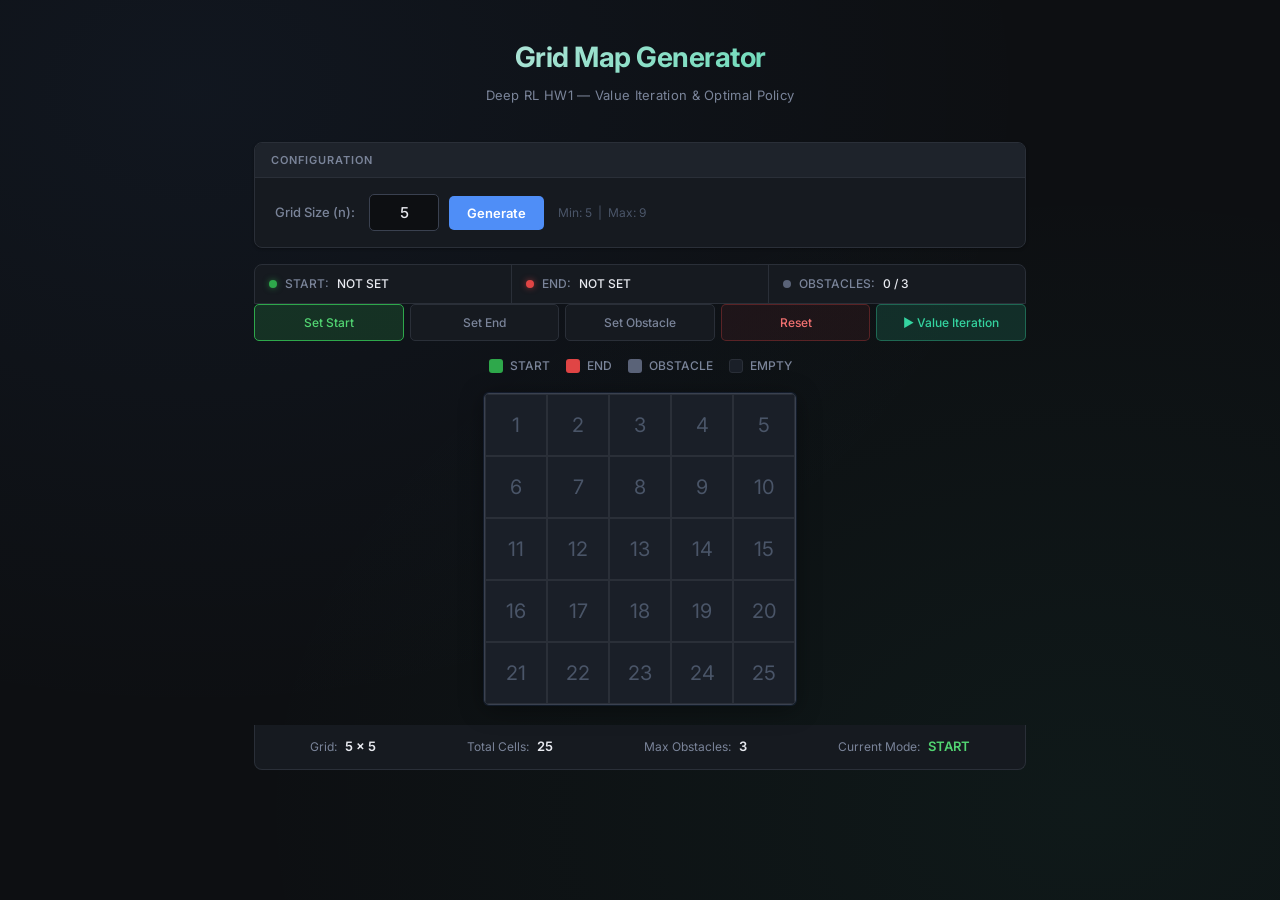
==== commit 3454d4cd: "feat: complete Value Iteration upgrade with optimal path highlighted (including GitHub Pages build)" ====
--- a/docs/index.html
+++ b/docs/index.html
@@ -435,6 +435,79 @@
             cursor: pointer
         }
 
+        .grid-cell.evaluated {
+            flex-direction: column;
+            gap: 1px;
+            font-size: inherit;
+            cursor: default
+        }
+
+        .cell-val {
+            font-size: 11px;
+            font-weight: 500;
+            color: var(--accent2);
+            line-height: 1
+        }
+
+        .cell-val.val-pos {
+            color: #4eeaaa;
+        }
+
+        .cell-val.val-neg {
+            color: #f07070;
+        }
+
+        .cell-val.val-zero {
+            color: var(--text-muted);
+        }
+
+        .cell-arrow {
+            font-size: 22px;
+            line-height: 1;
+            color: var(--text)
+        }
+
+        .cell-label {
+            font-size: 11px;
+            font-weight: 700;
+            line-height: 1;
+            color: var(--text-dim);
+            letter-spacing: 0.5px
+        }
+
+        .grid-cell.start.evaluated .cell-val {
+            color: #6fdf8a;
+        }
+
+        .grid-cell.start.evaluated .cell-arrow {
+            color: #6fdf8a;
+        }
+
+        .grid-cell.end.evaluated .cell-val {
+            color: #f08080;
+        }
+
+        .grid-cell.optimal-path {
+            background: rgba(79, 142, 247, 0.15);
+            border-color: rgba(79, 142, 247, 0.6);
+            box-shadow: inset 0 0 0 1px rgba(79, 142, 247, 0.4)
+        }
+
+        .grid-cell.optimal-path .cell-arrow {
+            color: #4f8ef7;
+            text-shadow: 0 0 8px rgba(79, 142, 247, 0.5)
+        }
+
+        .grid-cell.start.optimal-path {
+            background: var(--start-dim);
+            border-color: rgba(46, 168, 75, 0.8)
+        }
+
+        .grid-cell.end.optimal-path {
+            background: var(--end-dim);
+            border-color: rgba(224, 69, 69, 0.8)
+        }
+
         .grid-cell.start::before,
         .grid-cell.end::before {
             content: '';
@@ -720,7 +793,7 @@
     <div class="container">
         <header>
             <h1 class="title">Grid Map Generator</h1>
-            <div class="subtitle">Deep RL HW1 — Interactive Policy Evaluation</div>
+            <div class="subtitle">Deep RL HW1 — Value Iteration &amp; Optimal Policy</div>
         </header>
 
         <div class="control-panel">
@@ -749,7 +822,7 @@
             <button class="mode-btn" id="modeEnd" onclick="setMode('end')">Set End</button>
             <button class="mode-btn" id="modeObstacle" onclick="setMode('obstacle')">Set Obstacle</button>
             <button class="mode-btn reset-btn" onclick="resetGrid()">Reset</button>
-            <button class="mode-btn eval-btn" id="evaluateBtn" onclick="runEvaluate()">&#9654; Evaluate</button>
+            <button class="mode-btn eval-btn" id="evaluateBtn" onclick="runEvaluate()">&#9654; Value Iteration</button>
         </div>
 
         <div class="legend">
@@ -776,8 +849,9 @@
 
         <div id="evalSection" class="eval-section" style="display:none;">
             <div class="eval-header">
-                <span class="eval-title">Policy Evaluation Results</span>
-                <span class="eval-subtitle">&gamma; = 0.9 &nbsp;|&nbsp; convergence &theta; = 1e-6</span>
+                <span class="eval-title">Value Iteration — Optimal Policy &amp; V*(s)</span>
+                <span class="eval-subtitle">V*(s) = max<sub>a</sub>[R + &gamma;V*(s')] &nbsp;|&nbsp; &gamma; = 0.9
+                    &nbsp;|&nbsp; &theta; = 1e-6</span>
             </div>
             <div class="matrices-row">
                 <div class="matrix-block">
@@ -793,7 +867,7 @@
     </div>
 
     <script>
-        // ===== POLICY EVALUATION (pure JS - same logic as Python backend) =====
+        // ===== VALUE ITERATION (pure JS - same logic as Python backend) =====
         const ACTIONS = ['U', 'D', 'L', 'R'];
         const ARROW = { U: '↑', D: '↓', L: '←', R: '→' };
 
@@ -806,7 +880,7 @@
             return row * n + col;
         }
 
-        function policyEvaluation(n, startS, endS, obsSet, gamma = 0.9, theta = 1e-6, maxIter = 2000) {
+        function valueIteration(n, startS, endS, obsSet, gamma = 0.9, theta = 1e-6, maxIter = 10000) {
             const total = n * n;
             const terminal = new Set([endS, ...obsSet]);
             let V = new Array(total).fill(0);
@@ -818,13 +892,14 @@
                 const newV = [...V];
                 for (let s = 0; s < total; s++) {
                     if (terminal.has(s)) continue;
-                    let val = 0;
+                    let bestVal = -Infinity;
                     for (const a of ACTIONS) {
                         const s2 = getNeighbor(s, n, a);
                         const r = s2 === endS ? 1.0 : obsSet.has(s2) ? -1.0 : -0.04;
-                        val += 0.25 * (r + gamma * V[s2]);
+                        const q = r + gamma * V[s2];
+                        if (q > bestVal) bestVal = q;
                     }
-                    newV[s] = val;
+                    newV[s] = bestVal;
                     delta = Math.max(delta, Math.abs(newV[s] - V[s]));
                 }
                 V = newV;
@@ -904,7 +979,11 @@
 
         function resetGrid() {
             startCell = null; endCell = null; obstacles = new Set();
-            document.querySelectorAll('.grid-cell').forEach(c => c.classList.remove('start', 'end', 'obstacle'));
+            document.querySelectorAll('.grid-cell').forEach(c => {
+                c.classList.remove('start', 'end', 'obstacle', 'evaluated', 'optimal-path');
+                c.innerHTML = '';
+                c.textContent = c.dataset.id;
+            });
             document.getElementById('evalSection').style.display = 'none';
             updateStatus(); showToast('Grid reset!', 'success');
         }
@@ -924,11 +1003,57 @@
             setTimeout(() => {
                 const startS = startCell - 1, endS = endCell - 1;
                 const obsSet = new Set([...obstacles].map(o => o - 1));
-                const { values, policy } = policyEvaluation(n, startS, endS, obsSet);
+                const { values, policy } = valueIteration(n, startS, endS, obsSet);
+                renderMainGrid(n, values, policy, startS, endS, obsSet);
                 renderMatrices(n, values, policy, startS, endS, obsSet);
-                btn.classList.remove('loading'); btn.textContent = '▶ EVALUATE';
-                showToast('Evaluation complete!', 'success');
+                btn.classList.remove('loading'); btn.textContent = '▶ Value Iteration';
+                showToast('Value Iteration complete!', 'success');
             }, 30);
+        }
+
+        function renderMainGrid(N, values, policy, startS, endS, obsSet) {
+            const optimalPath = new Set();
+            let curr = startS;
+            let maxSteps = N * N;
+            while (curr !== endS && maxSteps > 0) {
+                optimalPath.add(curr);
+                const a = policy[curr];
+                if (!a) break;
+                let r = Math.floor(curr / N), c = curr % N;
+                if (a === '↑') r = Math.max(0, r - 1);
+                else if (a === '↓') r = Math.min(N - 1, r + 1);
+                else if (a === '←') c = Math.max(0, c - 1);
+                else if (a === '→') c = Math.min(N - 1, c + 1);
+                const nextS = r * N + c;
+                if (curr === nextS || obsSet.has(nextS)) break;
+                curr = nextS;
+                maxSteps--;
+            }
+            if (curr === endS) optimalPath.add(endS);
+
+            for (let s = 0; s < N * N; s++) {
+                const id = s + 1;
+                const cell = document.querySelector(`.grid-cell[data-id="${id}"]`);
+                if (!cell) continue;
+
+                cell.classList.add('evaluated');
+                if (optimalPath.has(s)) cell.classList.add('optimal-path');
+                else cell.classList.remove('optimal-path');
+
+                if (s === endS) {
+                    cell.innerHTML = `<span class="cell-label">G</span><span class="cell-val">${values[s].toFixed(3)}</span>`;
+                } else if (obsSet.has(s)) {
+                    cell.innerHTML = `<span class="cell-arrow">■</span>`;
+                } else if (s === startS) {
+                    const arrow = policy[s] || '';
+                    cell.innerHTML = `<span class="cell-label">S</span><span class="cell-val">${values[s].toFixed(3)}</span><span class="cell-arrow">${arrow}</span>`;
+                } else {
+                    const arrow = policy[s] || '';
+                    const v = values[s];
+                    const colorClass = v > 0.05 ? 'val-pos' : v < -0.05 ? 'val-neg' : 'val-zero';
+                    cell.innerHTML = `<span class="cell-val ${colorClass}">${v.toFixed(3)}</span><span class="cell-arrow">${arrow}</span>`;
+                }
+            }
         }
 
         function renderMatrices(N, values, policy, startS, endS, obsSet) {
@@ -945,13 +1070,13 @@
                 const t = cellType(s);
                 if (t) {
                     c.classList.add(t);
-                    if (t === 'm-start') c.innerHTML = '<span>S</span><span class="val-num">' + values[s].toFixed(2) + '</span>';
-                    else if (t === 'm-end') c.innerHTML = '<span>G</span><span class="val-num">' + values[s].toFixed(2) + '</span>';
+                    if (t === 'm-start') c.innerHTML = '<span>S</span><span class="val-num">' + values[s].toFixed(4) + '</span>';
+                    else if (t === 'm-end') c.innerHTML = '<span>G</span><span class="val-num">' + values[s].toFixed(4) + '</span>';
                     else c.innerHTML = '<span>■</span>';
                 } else {
                     const v = values[s];
                     c.classList.add(v > 0.05 ? 'val-pos' : v < -0.05 ? 'val-neg' : 'val-zero');
-                    c.innerHTML = `<span class="val-num">${v.toFixed(3)}</span>`;
+                    c.innerHTML = `<span class="val-num">${v.toFixed(4)}</span>`;
                 }
                 vg.appendChild(c);
             }
